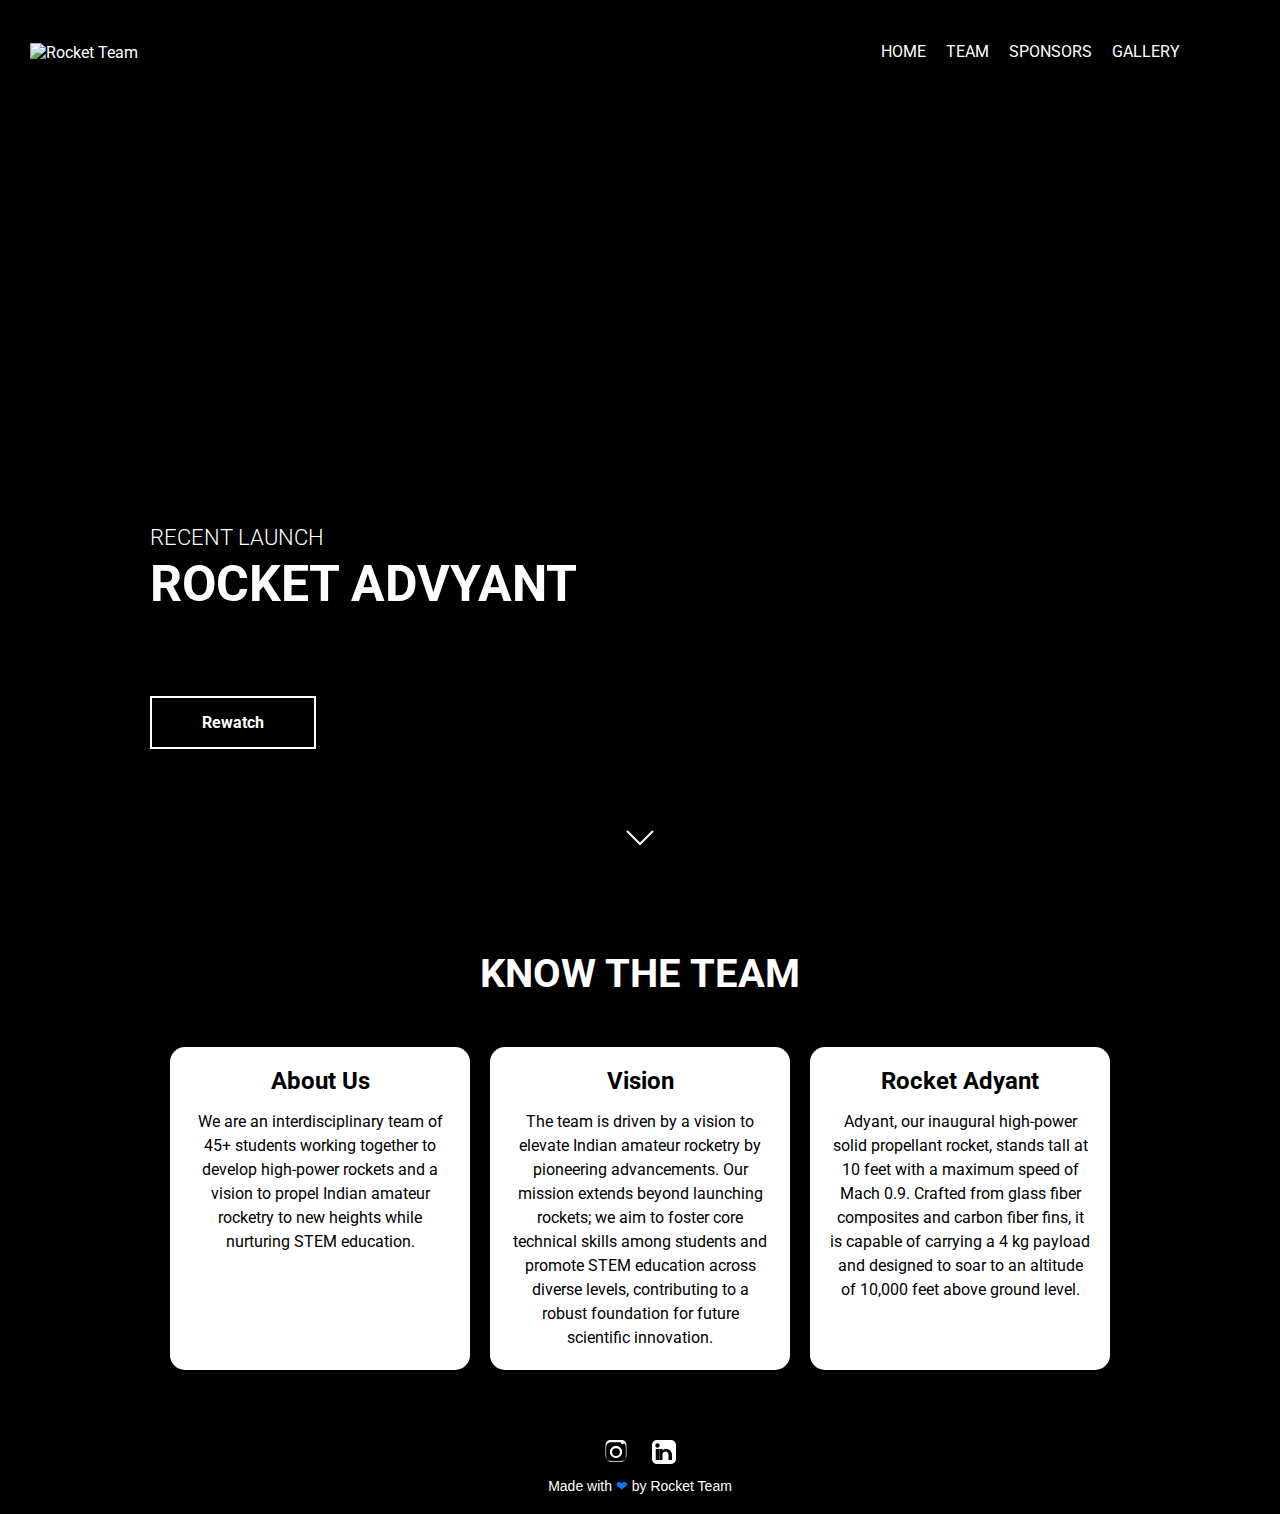
==== index.html @ 98897205 "ayusha's code without images, and with relative paths" ====
<!DOCTYPE html>
<html lang="en">

<head>
  <meta charset="UTF-8">
  <meta name="viewport" content="width=device-width, initial-scale=1.0">
  <link rel="stylesheet" href="css/style.css" />
  <script src="js/script.js"></script>
  <title>IIT-B ROCKET TEAM</title>
</head>

<body>
  <header class="main-header">
    <div class="logo">
      <a href="index.html">
        <img src="images/rtlogo1.png" alt="Rocket Team" />
      </a>
    </div>
    <nav class="desktop-main-menue">
      <ul>
        <li><a href="index/index.html">HOME</a></li>
        <li><a href="team.html">TEAM</a></li>
        <li><a href="sponsors.html">SPONSORS</a></li>
        <li><a href="gallery.html">GALLERY</a></li>
      </ul>
    </nav>
  </header>

  <!--Section-A-->
  <section class="section-a">
    <div class="section-inner">
      <h4>RECENT LAUNCH</h4>
      <h2>ROCKET ADVYANT</h2>
      <div class="btn">
        <div class="hover"></div>
        <span>Rewatch</span>

      </div>
    </div>
    <div class="video-container">
      <video autoplay loop muted playsinline>
        <source src="images/3-135655112_small.mp4" type="video/mp4">

        Your browser does not support the video tag.
      </video>
    </div>
    <div class="scroll-arrow">
      <svg width="30px" height="20px">
        <path stroke="#ffffff" fill="none" stroke-width="2px" d="M2.000,5.000 L15.000,18.000 L28.000,5.000"></path>
      </svg>
    </div>
  </section>

  <!--Section-B-->
  <div class="container">
    <h1>KNOW THE TEAM</h1>
    <div class="card-container">
      <div class="card">
        <h2>About Us</h2>
        <p>We are an interdisciplinary team of 45+ students working together to develop high-power rockets and a vision
          to propel Indian amateur rocketry to new heights while nurturing STEM education.</p>
      </div>
      <div class="card">
        <h2>Vision</h2>
        <p>The team is driven by a vision to elevate Indian amateur rocketry by pioneering advancements. Our mission
          extends beyond launching rockets; we aim to foster core technical skills among students and promote STEM
          education across diverse levels, contributing to a robust foundation for future scientific innovation.</p>
      </div>
      <div class="card">
        <h2>Rocket Adyant</h2>
        <p>Adyant, our inaugural high-power solid propellant rocket, stands tall at 10 feet with a maximum speed of Mach
          0.9. Crafted from glass fiber composites and carbon fiber fins, it is capable of carrying a 4 kg payload and
          designed to soar to an altitude of 10,000 feet above ground level.</p>
      </div>
    </div>
  </div>

  <footer class="custom-footer">
    <div class="footer-icons">
      <a href="https://www.instagram.com/iitb.rocket.team/?hl=en" target="_blank" aria-label="Instagram">
        <svg xmlns="http://www.w3.org/2000/svg" viewBox="0 0 24 24" width="24" height="24" fill="white">
          <path
            d="M12 2.163c3.204 0 3.584.012 4.849.07 1.366.062 2.633.341 3.608 1.317.975.975 1.255 2.242 1.317 3.608.058 1.265.07 1.645.07 4.849s-.012 3.584-.07 4.849c-.062 1.366-.341 2.633-1.317 3.608-.975.975-2.242 1.255-3.608 1.317-1.265.058-1.645.07-4.849.07s-3.584-.012-4.849-.07c-1.366-.062-2.633-.341-3.608-1.317-.975-.975-1.255-2.242-1.317-3.608-.058-1.265-.07-1.645-.07-4.849s.012-3.584.07-4.849c.062-1.366.341-2.633 1.317-3.608.975-.975 2.242-1.255 3.608-1.317 1.265-.058 1.645-.07 4.849-.07zm0-2.163c-3.259 0-3.667.012-4.947.071-1.702.077-2.987.37-4.057 1.44-1.07 1.07-1.363 2.355-1.44 4.057-.059 1.28-.071 1.688-.071 4.947s.012 3.667.071 4.947c.077 1.702.37 2.987 1.44 4.057 1.07 1.07 2.355 1.363 4.057 1.44 1.28.059 1.688.071 4.947.071s3.667-.012 4.947-.071c1.702-.077 2.987-.37 4.057-1.44 1.07-1.07 1.363-2.355 1.44-4.057.059-1.28.071-1.688.071-4.947s-.012-3.667-.071-4.947c-.077-1.702-.37-2.987-1.44-4.057-1.07-1.07-2.355-1.363-4.057-1.44-1.28-.059-1.688-.071-4.947-.071zm0 5.838a6.163 6.163 0 1 0 0 12.326 6.163 6.163 0 0 0 0-12.326zm0 10.163a3.927 3.927 0 1 1 0-7.854 3.927 3.927 0 0 1 0 7.854zm6.406-11.845a1.44 1.44 0 1 0 0-2.88 1.44 1.44 0 0 0 0 2.88z" />
        </svg>
      </a>
      <a href="https://www.linkedin.com/company/iitbrocketteam/?originalSubdomain=in" target="_blank"
        aria-label="LinkedIn">
        <svg xmlns="http://www.w3.org/2000/svg" viewBox="0 0 24 24" width="24" height="24" fill="white">
          <path
            d="M19 0h-14c-2.76 0-5 2.24-5 5v14c0 2.76 2.24 5 5 5h14c2.76 0 5-2.24 5-5v-14c0-2.76-2.24-5-5-5zm-11.75 20h-3.5v-11h3.5v11zm-1.75-12.25c-1.21 0-2.2-.99-2.2-2.2s.99-2.2 2.2-2.2 2.2.99 2.2 2.2-.99 2.2-2.2 2.2zm14.5 12.25h-3.5v-5.5c0-1.65-1.35-3-3-3s-3 1.35-3 3v5.5h-3.5v-11h3.5v1.43c1.05-.91 2.43-1.43 3.93-1.43 3.03 0 5.5 2.47 5.5 5.5v5.5z" />
        </svg>
      </a>
    </div>
    <p class="footer-text">
      Made with <span class="heart">❤</span> by Rocket Team
    </p>
  </footer>




</body>

</html>
---- css/style.css ----
@import url('https://fonts.googleapis.com/css2?family=Roboto:ital,wght@0,100;0,300;0,400;0,500;0,700;0,900;1,100;1,300;1,400;1,500;1,700;1,900&display=swap');

*, *::before, *::after {
    margin: 0;
    padding: 0;
    box-sizing: border-box;
}

body {
    font-family: 'Roboto', sans-serif;
    background: #000;
    color: #fff;
}

a{
    text-decoration: none;
    color: #fff;
}

ul{
    list-style: none;
}

/* Header Navbar */
.main-header {
    position: absolute;
    top: 0;
    left: 0;
    width: 100%;
    display: flex;
    justify-content: space-between;
    align-items: center ;
    height: 105px;
    padding: 0 30px;
}

/* Logo */
.logo{
    width: 210px;
    height: auto;
    
}

.logo img{
    display: block;
    width: 95%;
    height: auto;
    
    
}

/* Desktop-main-menue */
.desktop-main-menue{
    margin-right: 50px;
}

.desktop-main-menue ul{
    display: flex;

}

.desktop-main-menue ul li{
    position: relative;
    margin-right: 20px;
    padding-bottom: 2px;

}

/* Desktop-main-menue border */
.desktop-main-menue ul li a::after{
    content: "";
    position: absolute;
    bottom: 0;
    left: 0;
    width: 100%;
    height: 1px;
    background: #fff;
    transform: scaleX(0);
    transition: transform 0.6s cubic-bezier(0.19, 1, 0.22, 1);
    transform-origin: right center;
    transition: color 0.6s;

}

.desktop-main-menue ul li a:hover::after{
    transform: scaleX(1);
    transform-origin: left center;
    transition-duration: 0.4s;
    color: #aaa;
}

/* Sections */

section{
    position: relative;
    height: 100vh;
    background-position: center center;
    background-repeat: no-repeat;
    background-size: cover;
}

.section-inner{
    position: absolute;
    bottom: 200px;
    left: 150px;
    max-width: 560px;
}

.section-inner h4{
    font-size: 22px;
    margin-bottom: 5px;
    font-weight: 300;
    animation: fadeInUp 0.5s ease-in-out;
}

.section-inner h2{
    font-size: 50px;
    font-weight: 700;
    margin-bottom: 20px;
    animation: fadeInUp 0.5s ease-in-out 0.2s;
}

.section-inner a{
    animation: fadeInUp 0.5s ease-in-out 0.4s; 
}

/* Background video */
.video-container{
    
        position: absolute;
        top: 0;
        left: 0;
        width: 100%;
        height: 100%;
        overflow: hidden;
        z-index: -1;
   
}

.video-container video{
    position: absolute;
    top: 50%;
    left: 50%;
    width: 100vw;
    height: 100vh;
    transform: translate(-50%, -50%);
    object-fit: cover;
}

.btn{
    position: relative;
    display: inline-block;
    cursor: pointer;
    text-align: center;
    min-width: 130px;
    padding: 15px 50px;
    margin-top: 10px;
    border: 2px solid #fff;
    font-weight: bold;
    overflow: hidden;
    z-index: 2;
    transform: translateY(100%);
}

.btn:hover span{
    color: #000;
}

.btn .hover {
    position: absolute;
    top: 0;
    left: 0;
    width: 100%;
    height: 100%;
    background-color: #fff;
    color: #000;
    z-index: -1;
    transform: translateY(100%);
    transition: transform 0.6s cubic-bezier(0.19, 1, 0.22, 1);
}

.btn:hover .hover{
    transform: translateY(0);
}

.scroll-arrow {
    position: absolute;
    bottom: 50px;
    left: 50%;
    transform: translateX(-50%);
    animation: fadeBounce 5s infinite;

}
/* Animations */

@keyframes fadeInUp {
    0%{
        opacity: 0;
        transform: translateY(140px);
    }
    100%{
        opacity: 1;
        transform: translateY(0);
    }
}

@keyframes fadeBounce{
    0%,
    20%,
    50%,
    80%,
    100% {
        opacity: 0;
        transform: translateY(-20px);
    }

    40% {
        opacity: 1;
        transform: translateY(0);

    }
}

.container {
    text-align: center;
    padding: 50px;
  }

  h1 {
    font-size: 2.5rem;
    margin-bottom: 50px;
    font-weight: bold;
  }

  .card-container {
    display: flex;
    justify-content: center;
    gap: 20px;
    flex-wrap: wrap;
  }

  .card {
    background: #fff;
    color: #000;
    border-radius: 15px;
    box-shadow: 0 4px 10px rgba(0, 0, 0, 0.3);
    padding: 20px;
    width: 300px;
    text-align: center;
  }

  .card h2 {
    font-size: 1.5rem;
    margin-bottom: 15px;
  }

  .card p {
    font-size: 1rem;
    line-height: 1.5;
  }

  /*footer*/
  /* General footer styling */
.custom-footer {
    background-color: #000; /* Black background */
    padding: 20px;
    text-align: center;
    font-family: 'Arial', sans-serif;
    color: #fff; /* White text */
  }
  
  /* Styling the icons */
  .footer-icons a {
    margin: 0 10px;
    display: inline-block;
  }
  
  .footer-icons img {
    width: 24px; /* Icon size */
    height: 24px;
    filter: brightness(0) invert(1); /* Ensures the icons appear white */
    transition: transform 0.3s;
  }
  
  .footer-icons a:hover img {
    transform: scale(1.2); /* Slight zoom on hover */
  }
  
  /* Styling the footer text */
  .footer-text {
    margin-top: 10px;
    font-size: 14px;
  }
  
  .footer-text .heart {
    color: #007BFF; /* Blue heart color */
  }
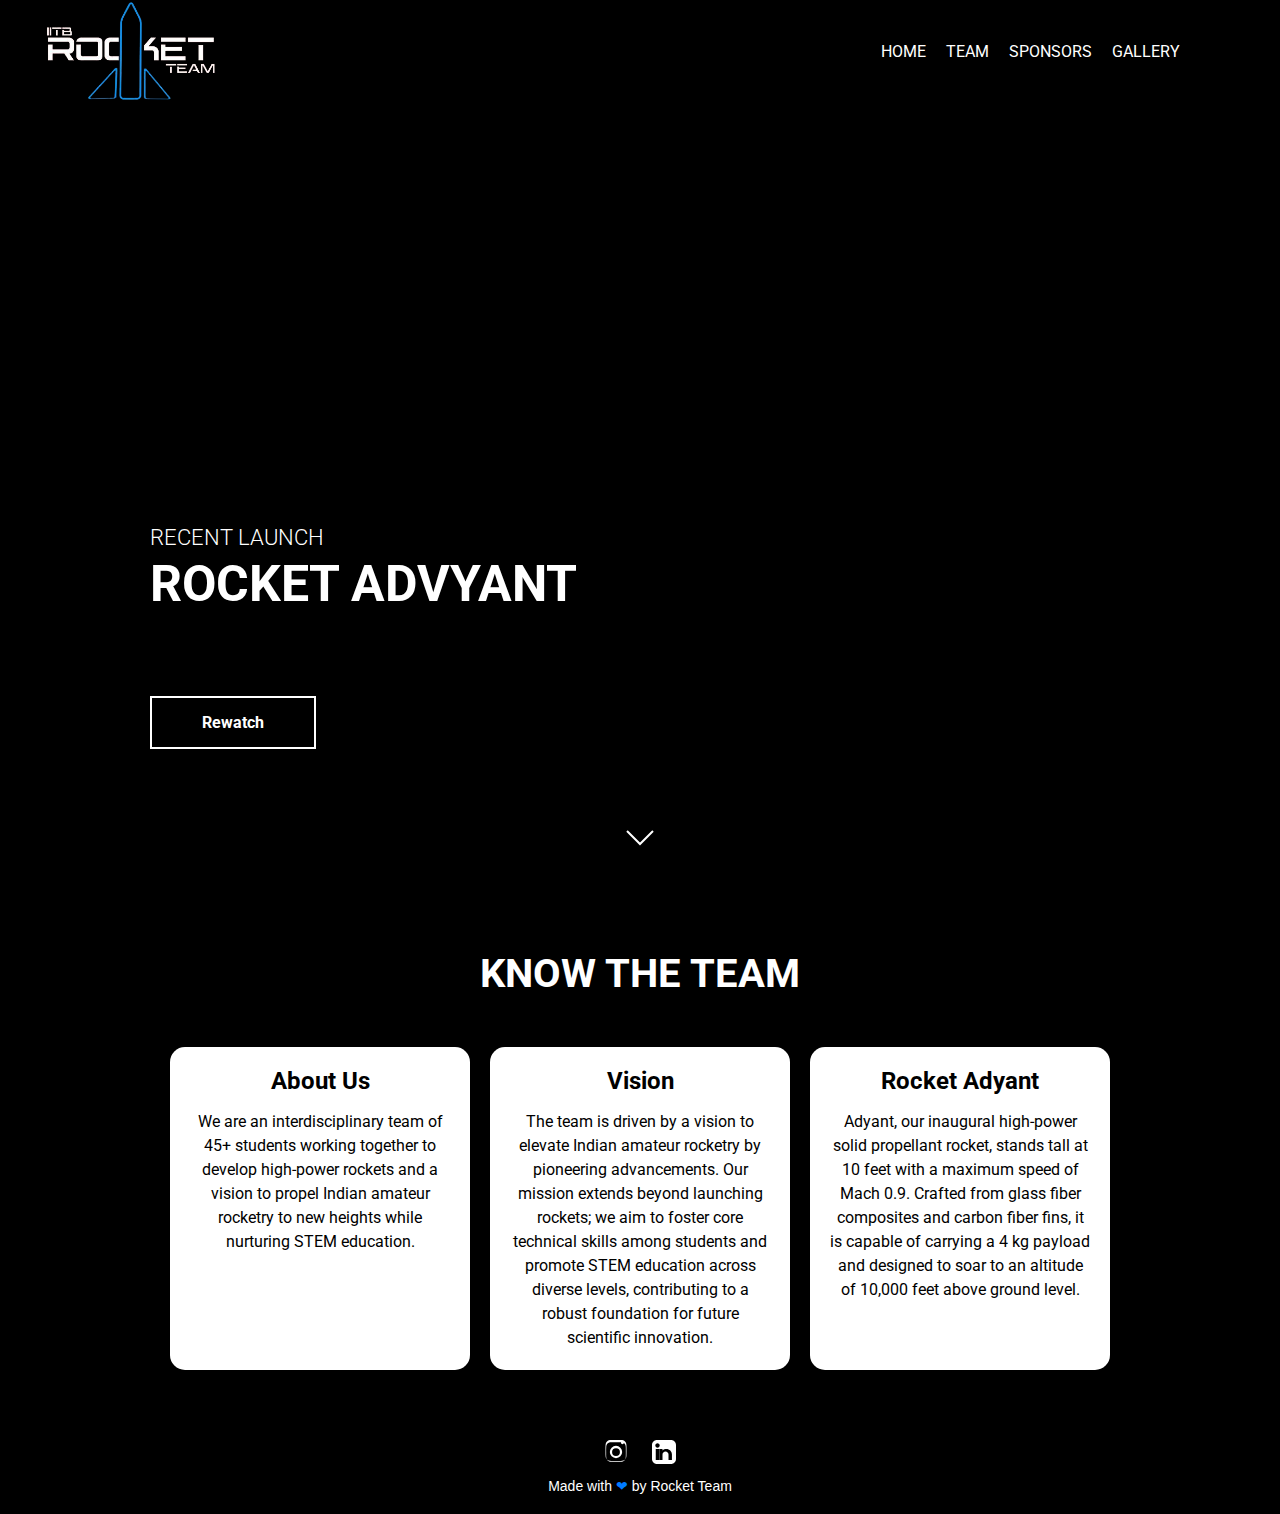
==== commit d92a24a4: "media: add rtlogo1.png" ====
--- a/index.html
+++ b/index.html
@@ -1,104 +1,112 @@
 <!DOCTYPE html>
 <html lang="en">
+  <head>
+    <meta charset="UTF-8" />
+    <meta name="viewport" content="width=device-width, initial-scale=1.0" />
+    <link rel="stylesheet" href="css/style.css" />
+    <script src="js/script.js"></script>
+    <title>IIT-B ROCKET TEAM</title>
+  </head>
 
-<head>
-  <meta charset="UTF-8">
-  <meta name="viewport" content="width=device-width, initial-scale=1.0">
-  <link rel="stylesheet" href="css/style.css" />
-  <script src="js/script.js"></script>
-  <title>IIT-B ROCKET TEAM</title>
-</head>
+  <body>
+    <header class="main-header">
+      <div class="logo">
+        <a href="index.html">
+          <img src="media/rtlogo1.png" alt="Rocket Team" />
+        </a>
+      </div>
+      <nav class="desktop-main-menue">
+        <ul>
+          <li><a href="index.html">HOME</a></li>
+          <li><a href="team.html">TEAM</a></li>
+          <li><a href="sponsors.html">SPONSORS</a></li>
+          <li><a href="gallery.html">GALLERY</a></li>
+        </ul>
+      </nav>
+    </header>
 
-<body>
-  <header class="main-header">
-    <div class="logo">
-      <a href="index.html">
-        <img src="images/rtlogo1.png" alt="Rocket Team" />
-      </a>
-    </div>
-    <nav class="desktop-main-menue">
-      <ul>
-        <li><a href="index/index.html">HOME</a></li>
-        <li><a href="team.html">TEAM</a></li>
-        <li><a href="sponsors.html">SPONSORS</a></li>
-        <li><a href="gallery.html">GALLERY</a></li>
-      </ul>
-    </nav>
-  </header>
+    <!--Section-A-->
+    <section class="section-a">
+      <div class="section-inner">
+        <h4>RECENT LAUNCH</h4>
+        <h2>ROCKET ADVYANT</h2>
+        <div class="btn">
+          <div class="hover"></div>
+          <span>Rewatch</span>
+        </div>
+      </div>
+      <div class="video-container">
+        <video autoplay loop muted playsinline>
+          <source src="images/3-135655112_small.mp4" type="video/mp4" />
+          Your browser does not support the video tag.
+        </video>
+      </div>
+      <div class="scroll-arrow">
+        <object data="media/svg/scroll_arrow.svg" type="image/svg+xml"></object>
+      </div>
+    </section>
 
-  <!--Section-A-->
-  <section class="section-a">
-    <div class="section-inner">
-      <h4>RECENT LAUNCH</h4>
-      <h2>ROCKET ADVYANT</h2>
-      <div class="btn">
-        <div class="hover"></div>
-        <span>Rewatch</span>
-
+    <!--Section-B-->
+    <div class="container">
+      <h1>KNOW THE TEAM</h1>
+      <div class="card-container">
+        <div class="card">
+          <h2>About Us</h2>
+          <p>
+            We are an interdisciplinary team of 45+ students working together to
+            develop high-power rockets and a vision to propel Indian amateur
+            rocketry to new heights while nurturing STEM education.
+          </p>
+        </div>
+        <div class="card">
+          <h2>Vision</h2>
+          <p>
+            The team is driven by a vision to elevate Indian amateur rocketry by
+            pioneering advancements. Our mission extends beyond launching
+            rockets; we aim to foster core technical skills among students and
+            promote STEM education across diverse levels, contributing to a
+            robust foundation for future scientific innovation.
+          </p>
+        </div>
+        <div class="card">
+          <h2>Rocket Adyant</h2>
+          <p>
+            Adyant, our inaugural high-power solid propellant rocket, stands
+            tall at 10 feet with a maximum speed of Mach 0.9. Crafted from glass
+            fiber composites and carbon fiber fins, it is capable of carrying a
+            4 kg payload and designed to soar to an altitude of 10,000 feet
+            above ground level.
+          </p>
+        </div>
       </div>
     </div>
-    <div class="video-container">
-      <video autoplay loop muted playsinline>
-        <source src="images/3-135655112_small.mp4" type="video/mp4">
 
-        Your browser does not support the video tag.
-      </video>
-    </div>
-    <div class="scroll-arrow">
-      <svg width="30px" height="20px">
-        <path stroke="#ffffff" fill="none" stroke-width="2px" d="M2.000,5.000 L15.000,18.000 L28.000,5.000"></path>
-      </svg>
-    </div>
-  </section>
-
-  <!--Section-B-->
-  <div class="container">
-    <h1>KNOW THE TEAM</h1>
-    <div class="card-container">
-      <div class="card">
-        <h2>About Us</h2>
-        <p>We are an interdisciplinary team of 45+ students working together to develop high-power rockets and a vision
-          to propel Indian amateur rocketry to new heights while nurturing STEM education.</p>
+    <footer class="custom-footer">
+      <div class="footer-icons">
+        <a
+          href="https://www.instagram.com/iitb.rocket.team/?hl=en"
+          target="_blank"
+          aria-label="Instagram"
+        >
+          <object
+            data="media/svg/instagram_logo.svg"
+            type="image/svg+xml"
+          ></object>
+        </a>
+        <a
+          href="https://www.linkedin.com/company/iitbrocketteam/"
+          target="_blank"
+          aria-label="LinkedIn"
+        >
+          <object
+            data="media/svg/linkedin_logo.svg"
+            type="image/svg+xml"
+          ></object>
+        </a>
       </div>
-      <div class="card">
-        <h2>Vision</h2>
-        <p>The team is driven by a vision to elevate Indian amateur rocketry by pioneering advancements. Our mission
-          extends beyond launching rockets; we aim to foster core technical skills among students and promote STEM
-          education across diverse levels, contributing to a robust foundation for future scientific innovation.</p>
-      </div>
-      <div class="card">
-        <h2>Rocket Adyant</h2>
-        <p>Adyant, our inaugural high-power solid propellant rocket, stands tall at 10 feet with a maximum speed of Mach
-          0.9. Crafted from glass fiber composites and carbon fiber fins, it is capable of carrying a 4 kg payload and
-          designed to soar to an altitude of 10,000 feet above ground level.</p>
-      </div>
-    </div>
-  </div>
-
-  <footer class="custom-footer">
-    <div class="footer-icons">
-      <a href="https://www.instagram.com/iitb.rocket.team/?hl=en" target="_blank" aria-label="Instagram">
-        <svg xmlns="http://www.w3.org/2000/svg" viewBox="0 0 24 24" width="24" height="24" fill="white">
-          <path
-            d="M12 2.163c3.204 0 3.584.012 4.849.07 1.366.062 2.633.341 3.608 1.317.975.975 1.255 2.242 1.317 3.608.058 1.265.07 1.645.07 4.849s-.012 3.584-.07 4.849c-.062 1.366-.341 2.633-1.317 3.608-.975.975-2.242 1.255-3.608 1.317-1.265.058-1.645.07-4.849.07s-3.584-.012-4.849-.07c-1.366-.062-2.633-.341-3.608-1.317-.975-.975-1.255-2.242-1.317-3.608-.058-1.265-.07-1.645-.07-4.849s.012-3.584.07-4.849c.062-1.366.341-2.633 1.317-3.608.975-.975 2.242-1.255 3.608-1.317 1.265-.058 1.645-.07 4.849-.07zm0-2.163c-3.259 0-3.667.012-4.947.071-1.702.077-2.987.37-4.057 1.44-1.07 1.07-1.363 2.355-1.44 4.057-.059 1.28-.071 1.688-.071 4.947s.012 3.667.071 4.947c.077 1.702.37 2.987 1.44 4.057 1.07 1.07 2.355 1.363 4.057 1.44 1.28.059 1.688.071 4.947.071s3.667-.012 4.947-.071c1.702-.077 2.987-.37 4.057-1.44 1.07-1.07 1.363-2.355 1.44-4.057.059-1.28.071-1.688.071-4.947s-.012-3.667-.071-4.947c-.077-1.702-.37-2.987-1.44-4.057-1.07-1.07-2.355-1.363-4.057-1.44-1.28-.059-1.688-.071-4.947-.071zm0 5.838a6.163 6.163 0 1 0 0 12.326 6.163 6.163 0 0 0 0-12.326zm0 10.163a3.927 3.927 0 1 1 0-7.854 3.927 3.927 0 0 1 0 7.854zm6.406-11.845a1.44 1.44 0 1 0 0-2.88 1.44 1.44 0 0 0 0 2.88z" />
-        </svg>
-      </a>
-      <a href="https://www.linkedin.com/company/iitbrocketteam/?originalSubdomain=in" target="_blank"
-        aria-label="LinkedIn">
-        <svg xmlns="http://www.w3.org/2000/svg" viewBox="0 0 24 24" width="24" height="24" fill="white">
-          <path
-            d="M19 0h-14c-2.76 0-5 2.24-5 5v14c0 2.76 2.24 5 5 5h14c2.76 0 5-2.24 5-5v-14c0-2.76-2.24-5-5-5zm-11.75 20h-3.5v-11h3.5v11zm-1.75-12.25c-1.21 0-2.2-.99-2.2-2.2s.99-2.2 2.2-2.2 2.2.99 2.2 2.2-.99 2.2-2.2 2.2zm14.5 12.25h-3.5v-5.5c0-1.65-1.35-3-3-3s-3 1.35-3 3v5.5h-3.5v-11h3.5v1.43c1.05-.91 2.43-1.43 3.93-1.43 3.03 0 5.5 2.47 5.5 5.5v5.5z" />
-        </svg>
-      </a>
-    </div>
-    <p class="footer-text">
-      Made with <span class="heart">❤</span> by Rocket Team
-    </p>
-  </footer>
-
-
-
-
-</body>
-
-</html>+      <p class="footer-text">
+        Made with <span class="heart">❤</span> by Rocket Team
+      </p>
+    </footer>
+  </body>
+</html>
--- a/css/style.css
+++ b/css/style.css
@@ -1,303 +1,289 @@
-@import url('https://fonts.googleapis.com/css2?family=Roboto:ital,wght@0,100;0,300;0,400;0,500;0,700;0,900;1,100;1,300;1,400;1,500;1,700;1,900&display=swap');
-
-*, *::before, *::after {
-    margin: 0;
-    padding: 0;
-    box-sizing: border-box;
+@import url("https://fonts.googleapis.com/css2?family=Roboto:ital,wght@0,100;0,300;0,400;0,500;0,700;0,900;1,100;1,300;1,400;1,500;1,700;1,900&display=swap");
+
+*,
+*::before,
+*::after {
+  margin: 0;
+  padding: 0;
+  box-sizing: border-box;
 }
 
 body {
-    font-family: 'Roboto', sans-serif;
-    background: #000;
-    color: #fff;
-}
-
-a{
-    text-decoration: none;
-    color: #fff;
-}
-
-ul{
-    list-style: none;
+  font-family: "Roboto", sans-serif;
+  background: #000;
+  color: #fff;
+}
+
+a {
+  text-decoration: none;
+  color: #fff;
+}
+
+ul {
+  list-style: none;
 }
 
 /* Header Navbar */
 .main-header {
-    position: absolute;
-    top: 0;
-    left: 0;
-    width: 100%;
-    display: flex;
-    justify-content: space-between;
-    align-items: center ;
-    height: 105px;
-    padding: 0 30px;
+  position: absolute;
+  top: 0;
+  left: 0;
+  width: 100%;
+  display: flex;
+  justify-content: space-between;
+  align-items: center;
+  height: 105px;
+  padding: 0 30px;
 }
 
 /* Logo */
-.logo{
-    width: 210px;
-    height: auto;
-    
-}
-
-.logo img{
-    display: block;
-    width: 95%;
-    height: auto;
-    
-    
+.logo {
+  width: 210px;
+  height: auto;
+}
+
+.logo img {
+  display: block;
+  width: 95%;
+  height: auto;
 }
 
 /* Desktop-main-menue */
-.desktop-main-menue{
-    margin-right: 50px;
-}
-
-.desktop-main-menue ul{
-    display: flex;
-
-}
-
-.desktop-main-menue ul li{
-    position: relative;
-    margin-right: 20px;
-    padding-bottom: 2px;
-
+.desktop-main-menue {
+  margin-right: 50px;
+}
+
+.desktop-main-menue ul {
+  display: flex;
+}
+
+.desktop-main-menue ul li {
+  position: relative;
+  margin-right: 20px;
+  padding-bottom: 2px;
 }
 
 /* Desktop-main-menue border */
-.desktop-main-menue ul li a::after{
-    content: "";
-    position: absolute;
-    bottom: 0;
-    left: 0;
-    width: 100%;
-    height: 1px;
-    background: #fff;
-    transform: scaleX(0);
-    transition: transform 0.6s cubic-bezier(0.19, 1, 0.22, 1);
-    transform-origin: right center;
-    transition: color 0.6s;
-
-}
-
-.desktop-main-menue ul li a:hover::after{
-    transform: scaleX(1);
-    transform-origin: left center;
-    transition-duration: 0.4s;
-    color: #aaa;
+.desktop-main-menue ul li a::after {
+  content: "";
+  position: absolute;
+  bottom: 0;
+  left: 0;
+  width: 100%;
+  height: 1px;
+  background: #fff;
+  transform: scaleX(0);
+  transition: transform 0.6s cubic-bezier(0.19, 1, 0.22, 1);
+  transform-origin: right center;
+  transition: color 0.6s;
+}
+
+.desktop-main-menue ul li a:hover::after {
+  transform: scaleX(1);
+  transform-origin: left center;
+  transition-duration: 0.4s;
+  color: #aaa;
 }
 
 /* Sections */
 
-section{
-    position: relative;
-    height: 100vh;
-    background-position: center center;
-    background-repeat: no-repeat;
-    background-size: cover;
-}
-
-.section-inner{
-    position: absolute;
-    bottom: 200px;
-    left: 150px;
-    max-width: 560px;
-}
-
-.section-inner h4{
-    font-size: 22px;
-    margin-bottom: 5px;
-    font-weight: 300;
-    animation: fadeInUp 0.5s ease-in-out;
-}
-
-.section-inner h2{
-    font-size: 50px;
-    font-weight: 700;
-    margin-bottom: 20px;
-    animation: fadeInUp 0.5s ease-in-out 0.2s;
-}
-
-.section-inner a{
-    animation: fadeInUp 0.5s ease-in-out 0.4s; 
+section {
+  position: relative;
+  height: 100vh;
+  background-position: center center;
+  background-repeat: no-repeat;
+  background-size: cover;
+}
+
+.section-inner {
+  position: absolute;
+  bottom: 200px;
+  left: 150px;
+  max-width: 560px;
+}
+
+.section-inner h4 {
+  font-size: 22px;
+  margin-bottom: 5px;
+  font-weight: 300;
+  animation: fadeInUp 0.5s ease-in-out;
+}
+
+.section-inner h2 {
+  font-size: 50px;
+  font-weight: 700;
+  margin-bottom: 20px;
+  animation: fadeInUp 0.5s ease-in-out 0.2s;
+}
+
+.section-inner a {
+  animation: fadeInUp 0.5s ease-in-out 0.4s;
 }
 
 /* Background video */
-.video-container{
-    
-        position: absolute;
-        top: 0;
-        left: 0;
-        width: 100%;
-        height: 100%;
-        overflow: hidden;
-        z-index: -1;
-   
-}
-
-.video-container video{
-    position: absolute;
-    top: 50%;
-    left: 50%;
-    width: 100vw;
-    height: 100vh;
-    transform: translate(-50%, -50%);
-    object-fit: cover;
-}
-
-.btn{
-    position: relative;
-    display: inline-block;
-    cursor: pointer;
-    text-align: center;
-    min-width: 130px;
-    padding: 15px 50px;
-    margin-top: 10px;
-    border: 2px solid #fff;
-    font-weight: bold;
-    overflow: hidden;
-    z-index: 2;
-    transform: translateY(100%);
-}
-
-.btn:hover span{
-    color: #000;
+.video-container {
+  position: absolute;
+  top: 0;
+  left: 0;
+  width: 100%;
+  height: 100%;
+  overflow: hidden;
+  z-index: -1;
+}
+
+.video-container video {
+  position: absolute;
+  top: 50%;
+  left: 50%;
+  width: 100vw;
+  height: 100vh;
+  transform: translate(-50%, -50%);
+  object-fit: cover;
+}
+
+.btn {
+  position: relative;
+  display: inline-block;
+  cursor: pointer;
+  text-align: center;
+  min-width: 130px;
+  padding: 15px 50px;
+  margin-top: 10px;
+  border: 2px solid #fff;
+  font-weight: bold;
+  overflow: hidden;
+  z-index: 2;
+  transform: translateY(100%);
+}
+
+.btn:hover span {
+  color: #000;
 }
 
 .btn .hover {
-    position: absolute;
-    top: 0;
-    left: 0;
-    width: 100%;
-    height: 100%;
-    background-color: #fff;
-    color: #000;
-    z-index: -1;
-    transform: translateY(100%);
-    transition: transform 0.6s cubic-bezier(0.19, 1, 0.22, 1);
-}
-
-.btn:hover .hover{
+  position: absolute;
+  top: 0;
+  left: 0;
+  width: 100%;
+  height: 100%;
+  background-color: #fff;
+  color: #000;
+  z-index: -1;
+  transform: translateY(100%);
+  transition: transform 0.6s cubic-bezier(0.19, 1, 0.22, 1);
+}
+
+.btn:hover .hover {
+  transform: translateY(0);
+}
+
+.scroll-arrow {
+  position: absolute;
+  bottom: 50px;
+  left: 50%;
+  transform: translateX(-50%);
+  animation: fadeBounce 5s infinite;
+}
+/* Animations */
+
+@keyframes fadeInUp {
+  0% {
+    opacity: 0;
+    transform: translateY(140px);
+  }
+  100% {
+    opacity: 1;
     transform: translateY(0);
-}
-
-.scroll-arrow {
-    position: absolute;
-    bottom: 50px;
-    left: 50%;
-    transform: translateX(-50%);
-    animation: fadeBounce 5s infinite;
-
-}
-/* Animations */
-
-@keyframes fadeInUp {
-    0%{
-        opacity: 0;
-        transform: translateY(140px);
-    }
-    100%{
-        opacity: 1;
-        transform: translateY(0);
-    }
-}
-
-@keyframes fadeBounce{
-    0%,
-    20%,
-    50%,
-    80%,
-    100% {
-        opacity: 0;
-        transform: translateY(-20px);
-    }
-
-    40% {
-        opacity: 1;
-        transform: translateY(0);
-
-    }
+  }
+}
+
+@keyframes fadeBounce {
+  0%,
+  20%,
+  50%,
+  80%,
+  100% {
+    opacity: 0;
+    transform: translateY(-20px);
+  }
+
+  40% {
+    opacity: 1;
+    transform: translateY(0);
+  }
 }
 
 .container {
-    text-align: center;
-    padding: 50px;
-  }
-
-  h1 {
-    font-size: 2.5rem;
-    margin-bottom: 50px;
-    font-weight: bold;
-  }
-
-  .card-container {
-    display: flex;
-    justify-content: center;
-    gap: 20px;
-    flex-wrap: wrap;
-  }
-
-  .card {
-    background: #fff;
-    color: #000;
-    border-radius: 15px;
-    box-shadow: 0 4px 10px rgba(0, 0, 0, 0.3);
-    padding: 20px;
-    width: 300px;
-    text-align: center;
-  }
-
-  .card h2 {
-    font-size: 1.5rem;
-    margin-bottom: 15px;
-  }
-
-  .card p {
-    font-size: 1rem;
-    line-height: 1.5;
-  }
-
-  /*footer*/
-  /* General footer styling */
+  text-align: center;
+  padding: 50px;
+}
+
+h1 {
+  font-size: 2.5rem;
+  margin-bottom: 50px;
+  font-weight: bold;
+}
+
+.card-container {
+  display: flex;
+  justify-content: center;
+  gap: 20px;
+  flex-wrap: wrap;
+}
+
+.card {
+  background: #fff;
+  color: #000;
+  border-radius: 15px;
+  box-shadow: 0 4px 10px rgba(0, 0, 0, 0.3);
+  padding: 20px;
+  width: 300px;
+  text-align: center;
+}
+
+.card h2 {
+  font-size: 1.5rem;
+  margin-bottom: 15px;
+}
+
+.card p {
+  font-size: 1rem;
+  line-height: 1.5;
+}
+
+/*footer*/
+/* General footer styling */
 .custom-footer {
-    background-color: #000; /* Black background */
-    padding: 20px;
-    text-align: center;
-    font-family: 'Arial', sans-serif;
-    color: #fff; /* White text */
-  }
-  
-  /* Styling the icons */
-  .footer-icons a {
-    margin: 0 10px;
-    display: inline-block;
-  }
-  
-  .footer-icons img {
-    width: 24px; /* Icon size */
-    height: 24px;
-    filter: brightness(0) invert(1); /* Ensures the icons appear white */
-    transition: transform 0.3s;
-  }
-  
-  .footer-icons a:hover img {
-    transform: scale(1.2); /* Slight zoom on hover */
-  }
-  
-  /* Styling the footer text */
-  .footer-text {
-    margin-top: 10px;
-    font-size: 14px;
-  }
-  
-  .footer-text .heart {
-    color: #007BFF; /* Blue heart color */
-  }
-  
-
-
-  
-  
-
+  background-color: #000; /* Black background */
+  padding: 20px;
+  text-align: center;
+  font-family: "Arial", sans-serif;
+  color: #fff; /* White text */
+}
+
+/* Styling the icons */
+.footer-icons a {
+  margin: 0 10px;
+  display: inline-block;
+}
+
+.footer-icons img {
+  width: 24px; /* Icon size */
+  height: 24px;
+  filter: brightness(0) invert(1); /* Ensures the icons appear white */
+  transition: transform 0.3s;
+}
+
+.footer-icons a:hover img {
+  transform: scale(1.2); /* Slight zoom on hover */
+}
+
+/* Styling the footer text */
+.footer-text {
+  margin-top: 10px;
+  font-size: 14px;
+}
+
+.footer-text .heart {
+  color: #007bff; /* Blue heart color */
+}
